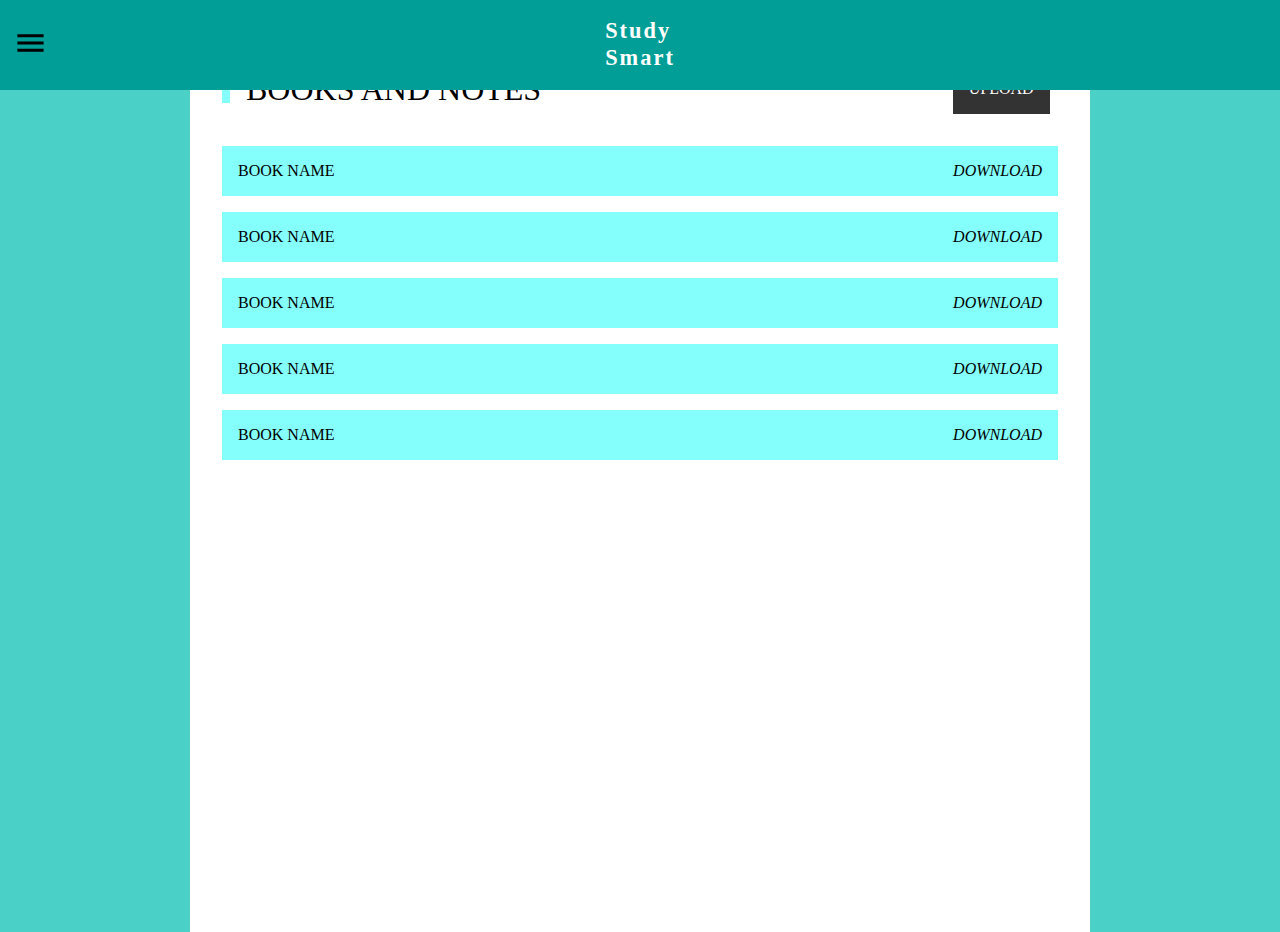
==== booksandnotes.html @ d3de104d "first upload" ====
<!DOCTYPE html>
<html lang="en">

<head>
    <meta charset="UTF-8">
    <meta name="viewport" content="width=device-width, initial-scale=1.0">
    <meta http-equiv="X-UA-Compatible" content="ie=edge">
    <title>Document</title>
    <link rel="stylesheet" href="css/style-book.css">
</head>

<body>
    <nav>
        <link rel="stylesheet" href="css/style-nav.css">
        <span class="ham " onclick="openNav()">
            <svg width="35" height="35" viewBox="0 0 24 24" focusable="false" class=" NMm5M">
                <path d="M3 18h18v-2H3v2zm0-5h18v-2H3v2zm0-7v2h18V6H3z">

                </path>
            </svg>
        </span>



        <p class="logo center-hv">study <br> smart</p>

    </nav>
    <div class="navbar" id="nav">
        <a href="index.html" class="nav-link">home</a>
        <a href="booksandnotes.html" class="nav-link">books and notes</a>
        <a href="product.html" class="nav-link">buysell</a>
        <a href="#" class="nav-link">previous year paper</a>
        <a href="#" class="nav-link">contact us</a>
    </div>
    <script>
        function openNav() {

            document.getElementById("nav").classList.toggle("openclose")
        }
    </script>

    <div class="container">
        <div class="flex">
            <p class="heading">books and notes</p>
            <a href="#" class="upload-btn btn" download>upload</a>
        </div>
        <div class="item flex">
            <p class="item-name">book name</p>
            <a href="#" class="download-btn btn" download><i class="fa fa-download" aria-hidden="true">download</i>
            </a>
        </div>
        <div class="item flex">
            <p class="item-name">book name</p>
            <a href="#" class="download-btn btn" download><i class="fa fa-download" aria-hidden="true">download</i>
            </a>
        </div>
        <div class="item flex">
            <p class="item-name">book name</p>
            <a href="#" class="download-btn btn" download><i class="fa fa-download" aria-hidden="true">download</i>
            </a>
        </div>
        <div class="item flex">
            <p class="item-name">book name</p>
            <a href="#" class="download-btn btn" download><i class="fa fa-download" aria-hidden="true">download</i>
            </a>
        </div>
        <div class="item flex">
            <p class="item-name">book name</p>
            <a href="#" class="download-btn btn"><i class="fa fa-download" aria-hidden="true">download</i></a>
        </div>
    </div>

</body>

</html>
---- css/style-book.css ----
* {
    box-sizing: border-box;
    margin: 0;
    padding: 0;
    text-transform: uppercase;
}

:root {
    --primary-color: #4AD0C7;
    --secondary-color: #84FFFB;
}


body {
    background-color: var(--primary-color);
}

.container {
    background-color: #fff;
    width: 100%;
    max-width: 900px;
    margin: 0 auto;
    margin-top: 2em;
    height: 100vh;
    padding: 2em;
}

.flex {
    display: flex;
    justify-content: space-between;
    margin-bottom: 2em;
}

.upload-btn {
    margin-right: 1%;
    text-decoration: none;
    color: white;
    background: #333;
    padding: 1em;
}

.heading {
    border-left: 8px solid var(--secondary-color);
    font-size: 2rem;
    line-height: 0.9;
    padding-left: 0.5em;
    margin: auto 0;
}

.item {
    background-color: #84FFFB;
    margin: 1em 0;
    padding: 1em;

}

.item a {
    text-decoration: none;
    color: black;
}

.item-name {
    max-width: 80%;
}
---- css/style-nav.css ----
* {
    box-sizing: border-box;
    margin: 0;
    padding: 0;
}

nav {
    width: 100%;
    background-color: #009E96;
    position: fixed;
    height: 10vh;
    top: 0;
    z-index: 2;

}

.ham {
    position: absolute;
    top: 50%;
    left: 1%;
    transform: translateY(-50%);
}

.center-hv {
    position: absolute;
    left: 50%;
    top: 50%;
    transform: translate(-50%, -50%);
}

.logo {

    font-size: 1.4rem;
    color: white;
    font-weight: 900;
    line-height: 1.2;
    letter-spacing: 2px;
    text-transform: capitalize;
}

.navbar {
    position: fixed;
    left: 0;
    bottom: 0;
    top: 10vh;
    z-index: 2;
    display: flex;
    flex-direction: column;
    justify-content: space-evenly;
    align-items: start;
    background-color: var(--secondary-color);
    text-transform: uppercase;
    transition: all 500ms;
    transform: translateX(-100%);
}



.openclose {
    /* width: 250px; */
    transform: translateX(0%);
}


.nav-link {
    text-decoration: none;
    color: black;
    font-size: 1.2rem;
    line-height: 1.5;
    width: 100%;
    padding: 1em;
    border-radius: 0 50px 50px 0;
}

.nav-link:hover {
    background-color: #009E96;
}
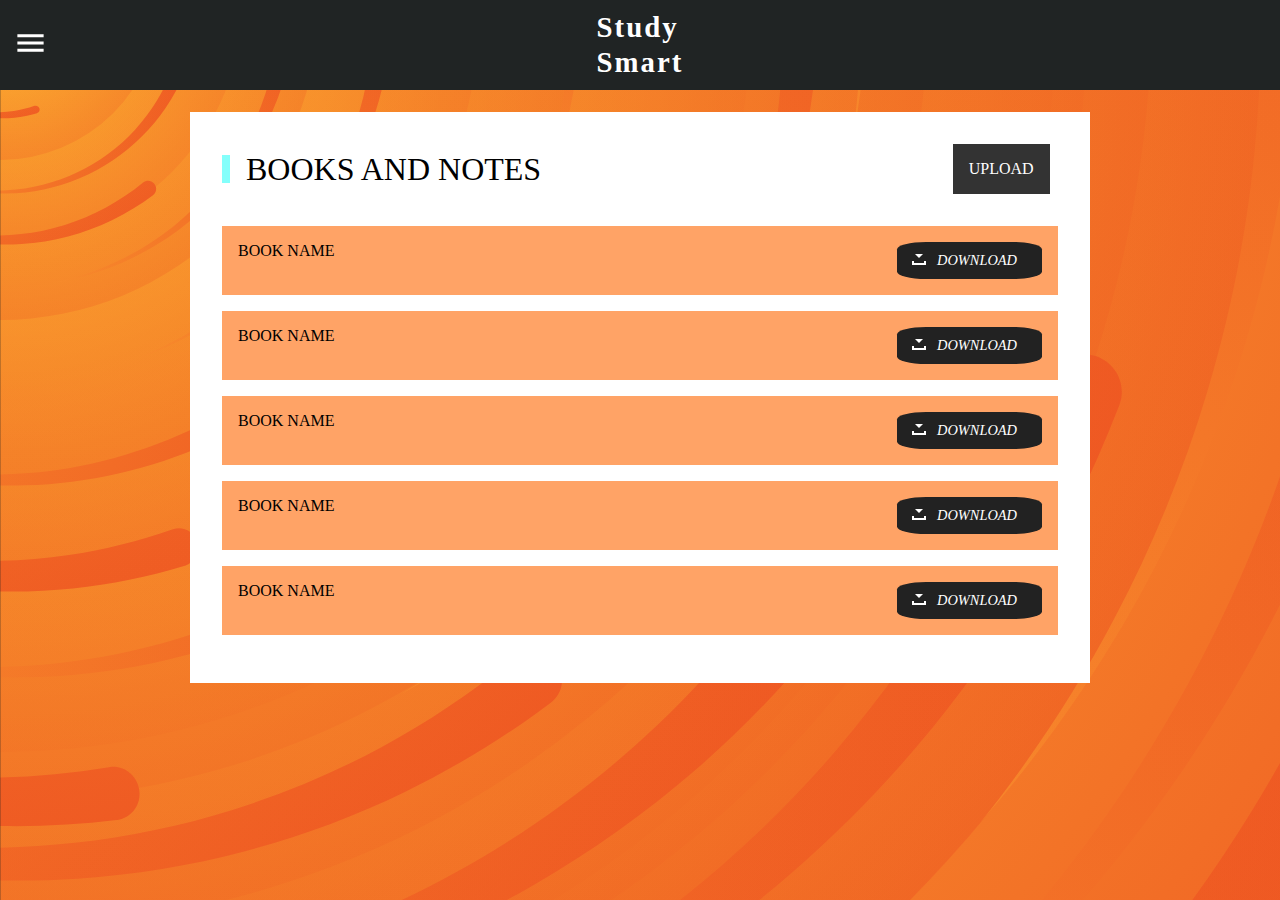
==== commit 89b0bdfa: "Download Buttons animated" ====
--- a/booksandnotes.html
+++ b/booksandnotes.html
@@ -39,7 +39,7 @@
         }
     </script>
 
-    <div class="container">
+    <div class="container" style="font-family:'Pridi',serif;">
         <div class="flex">
             <p class="heading">books and notes</p>
             <a href="#" class="upload-btn btn" download>upload</a>
--- a/css/style-book.css
+++ b/css/style-book.css
@@ -3,6 +3,7 @@
     margin: 0;
     padding: 0;
     text-transform: uppercase;
+    font-family: 'Pridi', serif;
 }
 
 :root {
@@ -12,16 +13,21 @@
 
 
 body {
-    background-color: var(--primary-color);
+    background-color: #ee5522;
+    background-image: url("data:image/svg+xml,%3Csvg xmlns='http://www.w3.org/2000/svg' viewBox='0 0 2000 1500'%3E%3Cdefs%3E%3CradialGradient id='a' gradientUnits='objectBoundingBox'%3E%3Cstop offset='0' stop-color='%23FB3'/%3E%3Cstop offset='1' stop-color='%23ee5522'/%3E%3C/radialGradient%3E%3ClinearGradient id='b' gradientUnits='userSpaceOnUse' x1='0' y1='750' x2='1550' y2='750'%3E%3Cstop offset='0' stop-color='%23f7882b'/%3E%3Cstop offset='1' stop-color='%23ee5522'/%3E%3C/linearGradient%3E%3Cpath id='s' fill='url(%23b)' d='M1549.2 51.6c-5.4 99.1-20.2 197.6-44.2 293.6c-24.1 96-57.4 189.4-99.3 278.6c-41.9 89.2-92.4 174.1-150.3 253.3c-58 79.2-123.4 152.6-195.1 219c-71.7 66.4-149.6 125.8-232.2 177.2c-82.7 51.4-170.1 94.7-260.7 129.1c-90.6 34.4-184.4 60-279.5 76.3C192.6 1495 96.1 1502 0 1500c96.1-2.1 191.8-13.3 285.4-33.6c93.6-20.2 185-49.5 272.5-87.2c87.6-37.7 171.3-83.8 249.6-137.3c78.4-53.5 151.5-114.5 217.9-181.7c66.5-67.2 126.4-140.7 178.6-218.9c52.3-78.3 96.9-161.4 133-247.9c36.1-86.5 63.8-176.2 82.6-267.6c18.8-91.4 28.6-184.4 29.6-277.4c0.3-27.6 23.2-48.7 50.8-48.4s49.5 21.8 49.2 49.5c0 0.7 0 1.3-0.1 2L1549.2 51.6z'/%3E%3Cg id='g'%3E%3Cuse href='%23s' transform='scale(0.12) rotate(60)'/%3E%3Cuse href='%23s' transform='scale(0.2) rotate(10)'/%3E%3Cuse href='%23s' transform='scale(0.25) rotate(40)'/%3E%3Cuse href='%23s' transform='scale(0.3) rotate(-20)'/%3E%3Cuse href='%23s' transform='scale(0.4) rotate(-30)'/%3E%3Cuse href='%23s' transform='scale(0.5) rotate(20)'/%3E%3Cuse href='%23s' transform='scale(0.6) rotate(60)'/%3E%3Cuse href='%23s' transform='scale(0.7) rotate(10)'/%3E%3Cuse href='%23s' transform='scale(0.835) rotate(-40)'/%3E%3Cuse href='%23s' transform='scale(0.9) rotate(40)'/%3E%3Cuse href='%23s' transform='scale(1.05) rotate(25)'/%3E%3Cuse href='%23s' transform='scale(1.2) rotate(8)'/%3E%3Cuse href='%23s' transform='scale(1.333) rotate(-60)'/%3E%3Cuse href='%23s' transform='scale(1.45) rotate(-30)'/%3E%3Cuse href='%23s' transform='scale(1.6) rotate(10)'/%3E%3C/g%3E%3C/defs%3E%3Cg transform='rotate(0 0 0)'%3E%3Cg transform='rotate(0 0 0)'%3E%3Ccircle fill='url(%23a)' r='3000'/%3E%3Cg opacity='0.5'%3E%3Ccircle fill='url(%23a)' r='2000'/%3E%3Ccircle fill='url(%23a)' r='1800'/%3E%3Ccircle fill='url(%23a)' r='1700'/%3E%3Ccircle fill='url(%23a)' r='1651'/%3E%3Ccircle fill='url(%23a)' r='1450'/%3E%3Ccircle fill='url(%23a)' r='1250'/%3E%3Ccircle fill='url(%23a)' r='1175'/%3E%3Ccircle fill='url(%23a)' r='900'/%3E%3Ccircle fill='url(%23a)' r='750'/%3E%3Ccircle fill='url(%23a)' r='500'/%3E%3Ccircle fill='url(%23a)' r='380'/%3E%3Ccircle fill='url(%23a)' r='250'/%3E%3C/g%3E%3Cg transform='rotate(0 0 0)'%3E%3Cuse href='%23g' transform='rotate(10)'/%3E%3Cuse href='%23g' transform='rotate(120)'/%3E%3Cuse href='%23g' transform='rotate(240)'/%3E%3C/g%3E%3Ccircle fill-opacity='0.1' fill='url(%23a)' r='3000'/%3E%3C/g%3E%3C/g%3E%3C/svg%3E");
+    background-attachment: fixed;
+    background-size: cover;
+    padding-top: 5em;
+    font-family: 'Pridi', serif;
 }
 
 .container {
     background-color: #fff;
-    width: 100%;
+    width: 95%;
     max-width: 900px;
     margin: 0 auto;
     margin-top: 2em;
-    height: 100vh;
+
     padding: 2em;
 }
 
@@ -45,20 +51,104 @@
     line-height: 0.9;
     padding-left: 0.5em;
     margin: auto 0;
+    font-family: 'Pridi', serif;
 }
 
 .item {
-    background-color: #84FFFB;
+    background-color: rgb(255, 163, 102);
     margin: 1em 0;
     padding: 1em;
+    font-family: 'Pridi', serif;
 
 }
 
 .item a {
     text-decoration: none;
-    color: black;
 }
 
 .item-name {
     max-width: 80%;
+}
+.download-btn {
+	display: inline-block;
+	position: relative;
+	padding: 10px 25px;
+  
+	background-color:#222;
+	color: white;
+	font-family:'Pridi';
+	text-decoration: none;
+	font-size: 0.9em;
+	text-align: center;
+    text-indent: 15px;
+    border-bottom-left-radius: 20%;
+    border-bottom-right-radius: 20%;
+    border-top-left-radius: 20%;
+    border-top-right-radius: 20%;
+    box-shadow: cornsilk;
+}
+
+
+.download-btn :before, .download-btn :after {
+	content: ' ';
+	display: block;
+	position: absolute;
+	left: 15px;
+	top: 52%;
+}
+
+/* Download box shape  */
+.download-btn :before {
+	width: 10px;
+	height: 2px;
+	border-style: solid;
+	border-width: 0 2px 2px;
+}
+
+/* Download arrow shape */
+.download-btn :after {
+	width: 0;
+	height: 0;
+	margin-left: 3px;
+	margin-top: -7px;
+  
+	border-style: solid;
+	border-width: 4px 4px 0 4px;
+	border-color: transparent;
+	border-top-color: inherit;
+	
+	animation: downloadArrow 2s linear infinite;
+	animation-play-state: paused;
+}
+
+.download-btn :hover:before {
+	border-color: rgb(255, 255, 255);
+}
+
+.download-btn :hover:after {
+	border-top-color: rgb(255, 255, 255)2);
+	animation-play-state: running;
+}
+
+/* keyframes for the download icon anim */
+@keyframes downloadArrow {
+	/* 0% and 0.001% keyframes used as a hackish way of having the button frozen on a nice looking frame by default */
+	0% {
+		margin-top: -7px;
+		opacity: 1;
+	}
+	
+	0.001% {
+		margin-top: -15px;
+		opacity: 0;
+	}
+	
+	50% {
+		opacity: 1;
+	}
+	
+	100% {
+		margin-top: 0;
+		opacity: 0;
+	}
 }--- a/css/style-nav.css
+++ b/css/style-nav.css
@@ -2,11 +2,22 @@
     box-sizing: border-box;
     margin: 0;
     padding: 0;
+    font-family: 'Cormorant Garamond', serif;
+}
+
+
+.nothing-text {
+    text-align: center;
+    /* text-align: justify; */
+    margin: 0 auto;
+    line-height: 1.5;
+    font-size: 1.1rem;
+    color: #333;
 }
 
 nav {
     width: 100%;
-    background-color: #009E96;
+    background-color: #202424;
     position: fixed;
     height: 10vh;
     top: 0;
@@ -21,6 +32,10 @@
     transform: translateY(-50%);
 }
 
+.ham svg path {
+    fill: #fff
+}
+
 .center-hv {
     position: absolute;
     left: 50%;
@@ -30,9 +45,9 @@
 
 .logo {
 
-    font-size: 1.4rem;
+    font-size: 1.8rem;
     color: white;
-    font-weight: 900;
+    font-weight: 600;
     line-height: 1.2;
     letter-spacing: 2px;
     text-transform: capitalize;
@@ -48,7 +63,7 @@
     flex-direction: column;
     justify-content: space-evenly;
     align-items: start;
-    background-color: var(--secondary-color);
+    background-color: #202424;
     text-transform: uppercase;
     transition: all 500ms;
     transform: translateX(-100%);
@@ -58,11 +73,25 @@
 
 .openclose {
     /* width: 250px; */
+    display: flex !important;
     transform: translateX(0%);
+}
+
+.nav-overlay {
+    position: fixed;
+    top: 0;
+    bottom: 0em;
+    right: 0;
+    left: 0;
+    display: none;
+    z-index: 1;
+    background-color: #333;
+    opacity: 0.3;
 }
 
 
 .nav-link {
+    font-family: 'pridi', sans-serif;
     text-decoration: none;
     color: black;
     font-size: 1.2rem;
@@ -70,8 +99,9 @@
     width: 100%;
     padding: 1em;
     border-radius: 0 50px 50px 0;
+    color: white;
 }
 
 .nav-link:hover {
-    background-color: #009E96;
+    background: linear-gradient(45deg, #fca049, #fb634b);
 }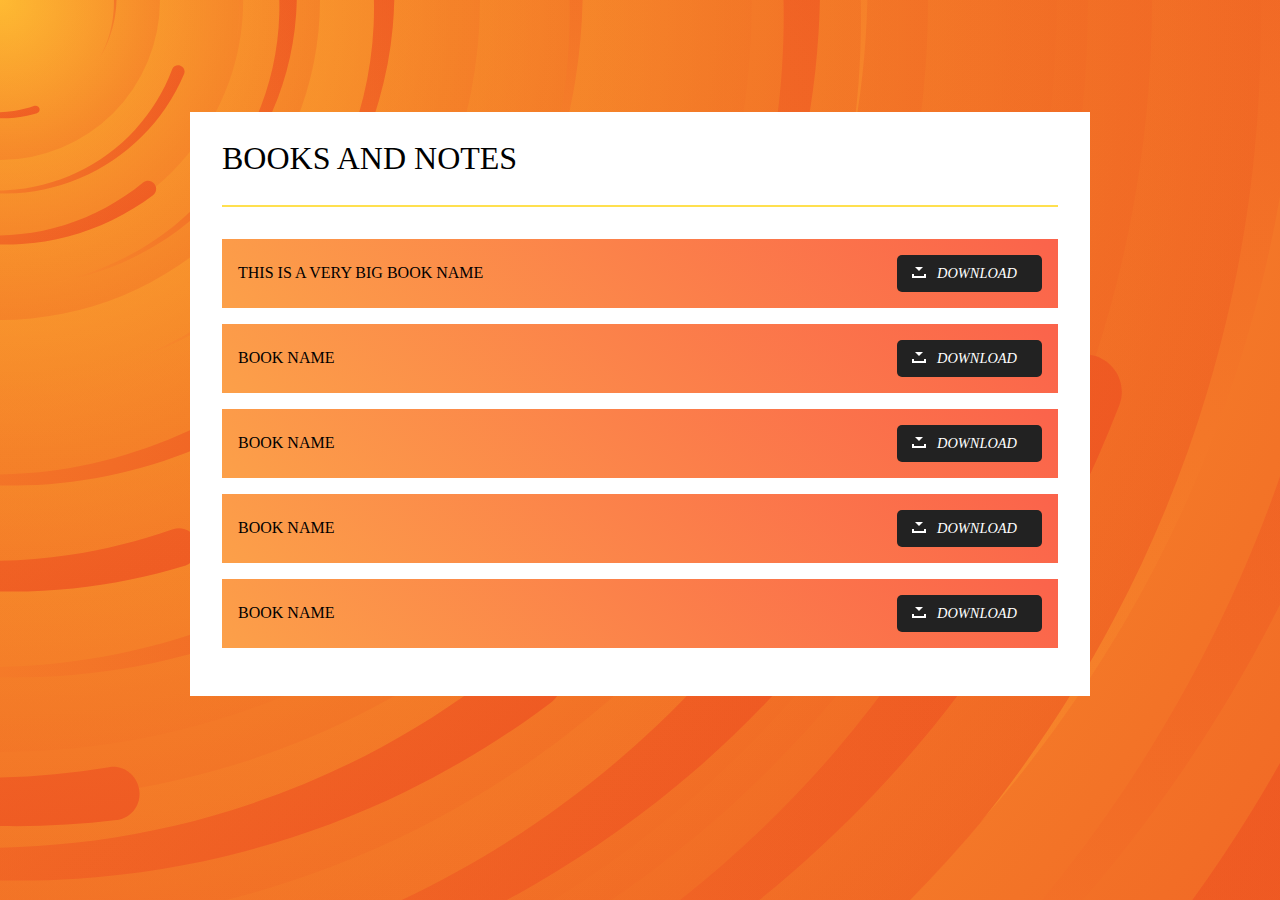
==== commit a24e3497: "minor fixes and final commit" ====
--- a/booksandnotes.html
+++ b/booksandnotes.html
@@ -10,7 +10,7 @@
 </head>
 
 <body>
-    <nav>
+    <!-- <nav>
         <link rel="stylesheet" href="css/style-nav.css">
         <span class="ham " onclick="openNav()">
             <svg width="35" height="35" viewBox="0 0 24 24" focusable="false" class=" NMm5M">
@@ -37,15 +37,15 @@
 
             document.getElementById("nav").classList.toggle("openclose")
         }
-    </script>
+    </script> -->
 
     <div class="container" style="font-family:'Pridi',serif;">
-        <div class="flex">
-            <p class="heading">books and notes</p>
-            <a href="#" class="upload-btn btn" download>upload</a>
+        <div class="flex heading">
+            <p class="">books and notes</p>
+            <!-- <a href="#" class="upload-btn btn" download>upload</a> -->
         </div>
         <div class="item flex">
-            <p class="item-name">book name</p>
+            <p class="item-name">this is a very big book name</p>
             <a href="#" class="download-btn btn" download><i class="fa fa-download" aria-hidden="true">download</i>
             </a>
         </div>
--- a/css/style-book.css
+++ b/css/style-book.css
@@ -1,95 +1,97 @@
 * {
-    box-sizing: border-box;
-    margin: 0;
-    padding: 0;
-    text-transform: uppercase;
-    font-family: 'Pridi', serif;
+	box-sizing: border-box;
+	margin: 0;
+	padding: 0;
+	text-transform: uppercase;
+	font-family: 'Pridi', serif;
 }
 
 :root {
-    --primary-color: #4AD0C7;
-    --secondary-color: #84FFFB;
+	--primary-color: #4AD0C7;
+	--secondary-color: #84FFFB;
 }
 
 
 body {
-    background-color: #ee5522;
-    background-image: url("data:image/svg+xml,%3Csvg xmlns='http://www.w3.org/2000/svg' viewBox='0 0 2000 1500'%3E%3Cdefs%3E%3CradialGradient id='a' gradientUnits='objectBoundingBox'%3E%3Cstop offset='0' stop-color='%23FB3'/%3E%3Cstop offset='1' stop-color='%23ee5522'/%3E%3C/radialGradient%3E%3ClinearGradient id='b' gradientUnits='userSpaceOnUse' x1='0' y1='750' x2='1550' y2='750'%3E%3Cstop offset='0' stop-color='%23f7882b'/%3E%3Cstop offset='1' stop-color='%23ee5522'/%3E%3C/linearGradient%3E%3Cpath id='s' fill='url(%23b)' d='M1549.2 51.6c-5.4 99.1-20.2 197.6-44.2 293.6c-24.1 96-57.4 189.4-99.3 278.6c-41.9 89.2-92.4 174.1-150.3 253.3c-58 79.2-123.4 152.6-195.1 219c-71.7 66.4-149.6 125.8-232.2 177.2c-82.7 51.4-170.1 94.7-260.7 129.1c-90.6 34.4-184.4 60-279.5 76.3C192.6 1495 96.1 1502 0 1500c96.1-2.1 191.8-13.3 285.4-33.6c93.6-20.2 185-49.5 272.5-87.2c87.6-37.7 171.3-83.8 249.6-137.3c78.4-53.5 151.5-114.5 217.9-181.7c66.5-67.2 126.4-140.7 178.6-218.9c52.3-78.3 96.9-161.4 133-247.9c36.1-86.5 63.8-176.2 82.6-267.6c18.8-91.4 28.6-184.4 29.6-277.4c0.3-27.6 23.2-48.7 50.8-48.4s49.5 21.8 49.2 49.5c0 0.7 0 1.3-0.1 2L1549.2 51.6z'/%3E%3Cg id='g'%3E%3Cuse href='%23s' transform='scale(0.12) rotate(60)'/%3E%3Cuse href='%23s' transform='scale(0.2) rotate(10)'/%3E%3Cuse href='%23s' transform='scale(0.25) rotate(40)'/%3E%3Cuse href='%23s' transform='scale(0.3) rotate(-20)'/%3E%3Cuse href='%23s' transform='scale(0.4) rotate(-30)'/%3E%3Cuse href='%23s' transform='scale(0.5) rotate(20)'/%3E%3Cuse href='%23s' transform='scale(0.6) rotate(60)'/%3E%3Cuse href='%23s' transform='scale(0.7) rotate(10)'/%3E%3Cuse href='%23s' transform='scale(0.835) rotate(-40)'/%3E%3Cuse href='%23s' transform='scale(0.9) rotate(40)'/%3E%3Cuse href='%23s' transform='scale(1.05) rotate(25)'/%3E%3Cuse href='%23s' transform='scale(1.2) rotate(8)'/%3E%3Cuse href='%23s' transform='scale(1.333) rotate(-60)'/%3E%3Cuse href='%23s' transform='scale(1.45) rotate(-30)'/%3E%3Cuse href='%23s' transform='scale(1.6) rotate(10)'/%3E%3C/g%3E%3C/defs%3E%3Cg transform='rotate(0 0 0)'%3E%3Cg transform='rotate(0 0 0)'%3E%3Ccircle fill='url(%23a)' r='3000'/%3E%3Cg opacity='0.5'%3E%3Ccircle fill='url(%23a)' r='2000'/%3E%3Ccircle fill='url(%23a)' r='1800'/%3E%3Ccircle fill='url(%23a)' r='1700'/%3E%3Ccircle fill='url(%23a)' r='1651'/%3E%3Ccircle fill='url(%23a)' r='1450'/%3E%3Ccircle fill='url(%23a)' r='1250'/%3E%3Ccircle fill='url(%23a)' r='1175'/%3E%3Ccircle fill='url(%23a)' r='900'/%3E%3Ccircle fill='url(%23a)' r='750'/%3E%3Ccircle fill='url(%23a)' r='500'/%3E%3Ccircle fill='url(%23a)' r='380'/%3E%3Ccircle fill='url(%23a)' r='250'/%3E%3C/g%3E%3Cg transform='rotate(0 0 0)'%3E%3Cuse href='%23g' transform='rotate(10)'/%3E%3Cuse href='%23g' transform='rotate(120)'/%3E%3Cuse href='%23g' transform='rotate(240)'/%3E%3C/g%3E%3Ccircle fill-opacity='0.1' fill='url(%23a)' r='3000'/%3E%3C/g%3E%3C/g%3E%3C/svg%3E");
-    background-attachment: fixed;
-    background-size: cover;
-    padding-top: 5em;
-    font-family: 'Pridi', serif;
+	background-color: #ee5522;
+	background-image: url("data:image/svg+xml,%3Csvg xmlns='http://www.w3.org/2000/svg' viewBox='0 0 2000 1500'%3E%3Cdefs%3E%3CradialGradient id='a' gradientUnits='objectBoundingBox'%3E%3Cstop offset='0' stop-color='%23FB3'/%3E%3Cstop offset='1' stop-color='%23ee5522'/%3E%3C/radialGradient%3E%3ClinearGradient id='b' gradientUnits='userSpaceOnUse' x1='0' y1='750' x2='1550' y2='750'%3E%3Cstop offset='0' stop-color='%23f7882b'/%3E%3Cstop offset='1' stop-color='%23ee5522'/%3E%3C/linearGradient%3E%3Cpath id='s' fill='url(%23b)' d='M1549.2 51.6c-5.4 99.1-20.2 197.6-44.2 293.6c-24.1 96-57.4 189.4-99.3 278.6c-41.9 89.2-92.4 174.1-150.3 253.3c-58 79.2-123.4 152.6-195.1 219c-71.7 66.4-149.6 125.8-232.2 177.2c-82.7 51.4-170.1 94.7-260.7 129.1c-90.6 34.4-184.4 60-279.5 76.3C192.6 1495 96.1 1502 0 1500c96.1-2.1 191.8-13.3 285.4-33.6c93.6-20.2 185-49.5 272.5-87.2c87.6-37.7 171.3-83.8 249.6-137.3c78.4-53.5 151.5-114.5 217.9-181.7c66.5-67.2 126.4-140.7 178.6-218.9c52.3-78.3 96.9-161.4 133-247.9c36.1-86.5 63.8-176.2 82.6-267.6c18.8-91.4 28.6-184.4 29.6-277.4c0.3-27.6 23.2-48.7 50.8-48.4s49.5 21.8 49.2 49.5c0 0.7 0 1.3-0.1 2L1549.2 51.6z'/%3E%3Cg id='g'%3E%3Cuse href='%23s' transform='scale(0.12) rotate(60)'/%3E%3Cuse href='%23s' transform='scale(0.2) rotate(10)'/%3E%3Cuse href='%23s' transform='scale(0.25) rotate(40)'/%3E%3Cuse href='%23s' transform='scale(0.3) rotate(-20)'/%3E%3Cuse href='%23s' transform='scale(0.4) rotate(-30)'/%3E%3Cuse href='%23s' transform='scale(0.5) rotate(20)'/%3E%3Cuse href='%23s' transform='scale(0.6) rotate(60)'/%3E%3Cuse href='%23s' transform='scale(0.7) rotate(10)'/%3E%3Cuse href='%23s' transform='scale(0.835) rotate(-40)'/%3E%3Cuse href='%23s' transform='scale(0.9) rotate(40)'/%3E%3Cuse href='%23s' transform='scale(1.05) rotate(25)'/%3E%3Cuse href='%23s' transform='scale(1.2) rotate(8)'/%3E%3Cuse href='%23s' transform='scale(1.333) rotate(-60)'/%3E%3Cuse href='%23s' transform='scale(1.45) rotate(-30)'/%3E%3Cuse href='%23s' transform='scale(1.6) rotate(10)'/%3E%3C/g%3E%3C/defs%3E%3Cg transform='rotate(0 0 0)'%3E%3Cg transform='rotate(0 0 0)'%3E%3Ccircle fill='url(%23a)' r='3000'/%3E%3Cg opacity='0.5'%3E%3Ccircle fill='url(%23a)' r='2000'/%3E%3Ccircle fill='url(%23a)' r='1800'/%3E%3Ccircle fill='url(%23a)' r='1700'/%3E%3Ccircle fill='url(%23a)' r='1651'/%3E%3Ccircle fill='url(%23a)' r='1450'/%3E%3Ccircle fill='url(%23a)' r='1250'/%3E%3Ccircle fill='url(%23a)' r='1175'/%3E%3Ccircle fill='url(%23a)' r='900'/%3E%3Ccircle fill='url(%23a)' r='750'/%3E%3Ccircle fill='url(%23a)' r='500'/%3E%3Ccircle fill='url(%23a)' r='380'/%3E%3Ccircle fill='url(%23a)' r='250'/%3E%3C/g%3E%3Cg transform='rotate(0 0 0)'%3E%3Cuse href='%23g' transform='rotate(10)'/%3E%3Cuse href='%23g' transform='rotate(120)'/%3E%3Cuse href='%23g' transform='rotate(240)'/%3E%3C/g%3E%3Ccircle fill-opacity='0.1' fill='url(%23a)' r='3000'/%3E%3C/g%3E%3C/g%3E%3C/svg%3E");
+	background-attachment: fixed;
+	background-size: cover;
+	padding-top: 5em;
+	font-family: 'Pridi', serif;
 }
 
 .container {
-    background-color: #fff;
-    width: 95%;
-    max-width: 900px;
-    margin: 0 auto;
-    margin-top: 2em;
+	background-color: #fff;
+	width: 95%;
+	max-width: 900px;
+	margin: 0 auto;
+	margin-top: 2em;
 
-    padding: 2em;
+	padding: 2em;
 }
 
 .flex {
-    display: flex;
-    justify-content: space-between;
-    margin-bottom: 2em;
+	display: flex;
+	justify-content: space-between;
+	margin-bottom: 2em;
 }
 
 .upload-btn {
-    margin-right: 1%;
-    text-decoration: none;
-    color: white;
-    background: #333;
-    padding: 1em;
+	margin-right: 1%;
+	text-decoration: none;
+	color: white;
+	background: #333;
+	padding: 1em;
 }
 
 .heading {
-    border-left: 8px solid var(--secondary-color);
-    font-size: 2rem;
-    line-height: 0.9;
-    padding-left: 0.5em;
-    margin: auto 0;
-    font-family: 'Pridi', serif;
+	border-bottom: 2px solid #ffe04f;
+	font-size: 2rem;
+	padding-bottom: 1em;
+	line-height: 0.9;
+
+	margin: auto 0;
+	margin-bottom: 1em;
+	font-family: 'Pridi', serif;
 }
 
 .item {
-    background-color: rgb(255, 163, 102);
-    margin: 1em 0;
-    padding: 1em;
-    font-family: 'Pridi', serif;
+	background: linear-gradient(45deg, #fca049, #fb634b);
+	margin: 1em 0;
+	padding: 1em;
+	font-family: 'Pridi', serif;
 
 }
 
 .item a {
-    text-decoration: none;
+	text-decoration: none;
 }
 
 .item-name {
-    max-width: 80%;
+	max-width: 80%;
+	align-self: center;
 }
+
 .download-btn {
 	display: inline-block;
 	position: relative;
 	padding: 10px 25px;
-  
-	background-color:#222;
+
+	background-color: #222;
 	color: white;
-	font-family:'Pridi';
+	font-family: 'Pridi';
 	text-decoration: none;
 	font-size: 0.9em;
 	text-align: center;
-    text-indent: 15px;
-    border-bottom-left-radius: 20%;
-    border-bottom-right-radius: 20%;
-    border-top-left-radius: 20%;
-    border-top-right-radius: 20%;
-    box-shadow: cornsilk;
+	text-indent: 15px;
+	border-radius: 5px;
+	box-shadow: cornsilk;
 }
 
 
-.download-btn :before, .download-btn :after {
+.download-btn :before,
+.download-btn :after {
 	content: ' ';
 	display: block;
 	position: absolute;
@@ -111,12 +113,12 @@
 	height: 0;
 	margin-left: 3px;
 	margin-top: -7px;
-  
+
 	border-style: solid;
 	border-width: 4px 4px 0 4px;
 	border-color: transparent;
 	border-top-color: inherit;
-	
+
 	animation: downloadArrow 2s linear infinite;
 	animation-play-state: paused;
 }
@@ -132,21 +134,22 @@
 
 /* keyframes for the download icon anim */
 @keyframes downloadArrow {
+
 	/* 0% and 0.001% keyframes used as a hackish way of having the button frozen on a nice looking frame by default */
 	0% {
 		margin-top: -7px;
 		opacity: 1;
 	}
-	
+
 	0.001% {
 		margin-top: -15px;
 		opacity: 0;
 	}
-	
+
 	50% {
 		opacity: 1;
 	}
-	
+
 	100% {
 		margin-top: 0;
 		opacity: 0;
